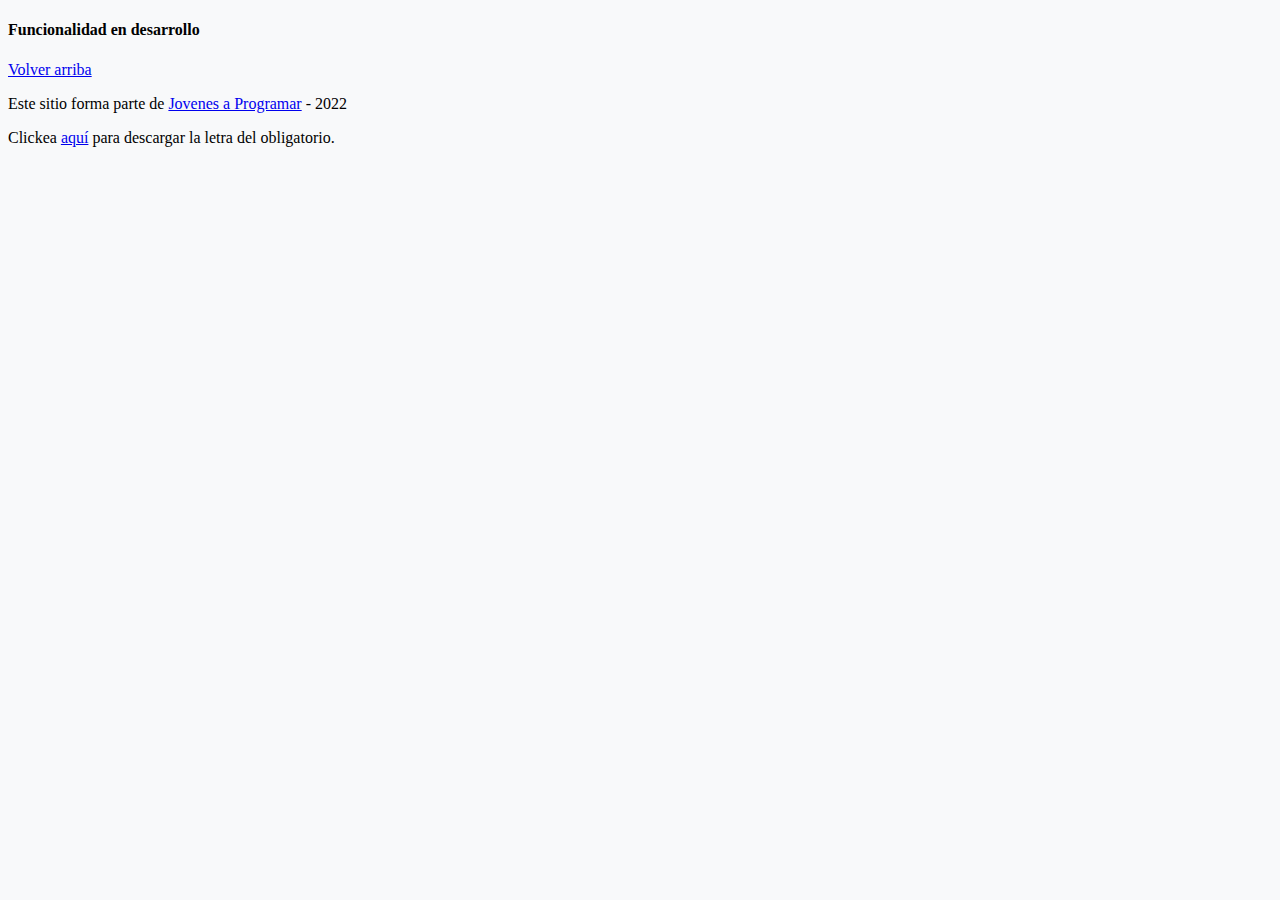
==== login.html @ d726ba34 "Add files via upload" ====
<!DOCTYPE html>
<html lang="es">

<head>
  <meta http-equiv="Content-Type" content="text/html; charset=UTF-8">
  <meta name="viewport" content="width=device-width, initial-scale=1, shrink-to-fit=no">
  <title>eMercado - Todo lo que busques está aquí</title>
  
  <link href="https://fonts.googleapis.com/css?family=Raleway:300,300i,400,400i,700,700i,900,900i" rel="stylesheet">
  <link href="css/bootstrap.min.css" rel="stylesheet">
  <link href="css/styles.css" rel="stylesheet">
  <style>
    body {
      background-color: rgb(248, 249, 250);
    }
  </style>
</head>

<body>
  <main class="mt-5">
    <div class="container">
      <div class="alert alert-danger text-center" role="alert">
        <h4 class="alert-heading">Funcionalidad en desarrollo</h4>
      </div>
    </div>
  </main>
  <footer class="text-muted">
    <div class="container">
      <p class="float-end">
        <a href="#">Volver arriba</a>
      </p>
      <p>Este sitio forma parte de <a href="https://jovenesaprogramar.edu.uy/" target="_blank">Jovenes a Programar</a> -
        2022</p>
      <p>Clickea <a target="_blank" href="Letra.pdf">aquí</a> para descargar la letra del obligatorio.</p>
    </div>
  </footer>
  <script src="js/login.js"></script>
</body>

</html>
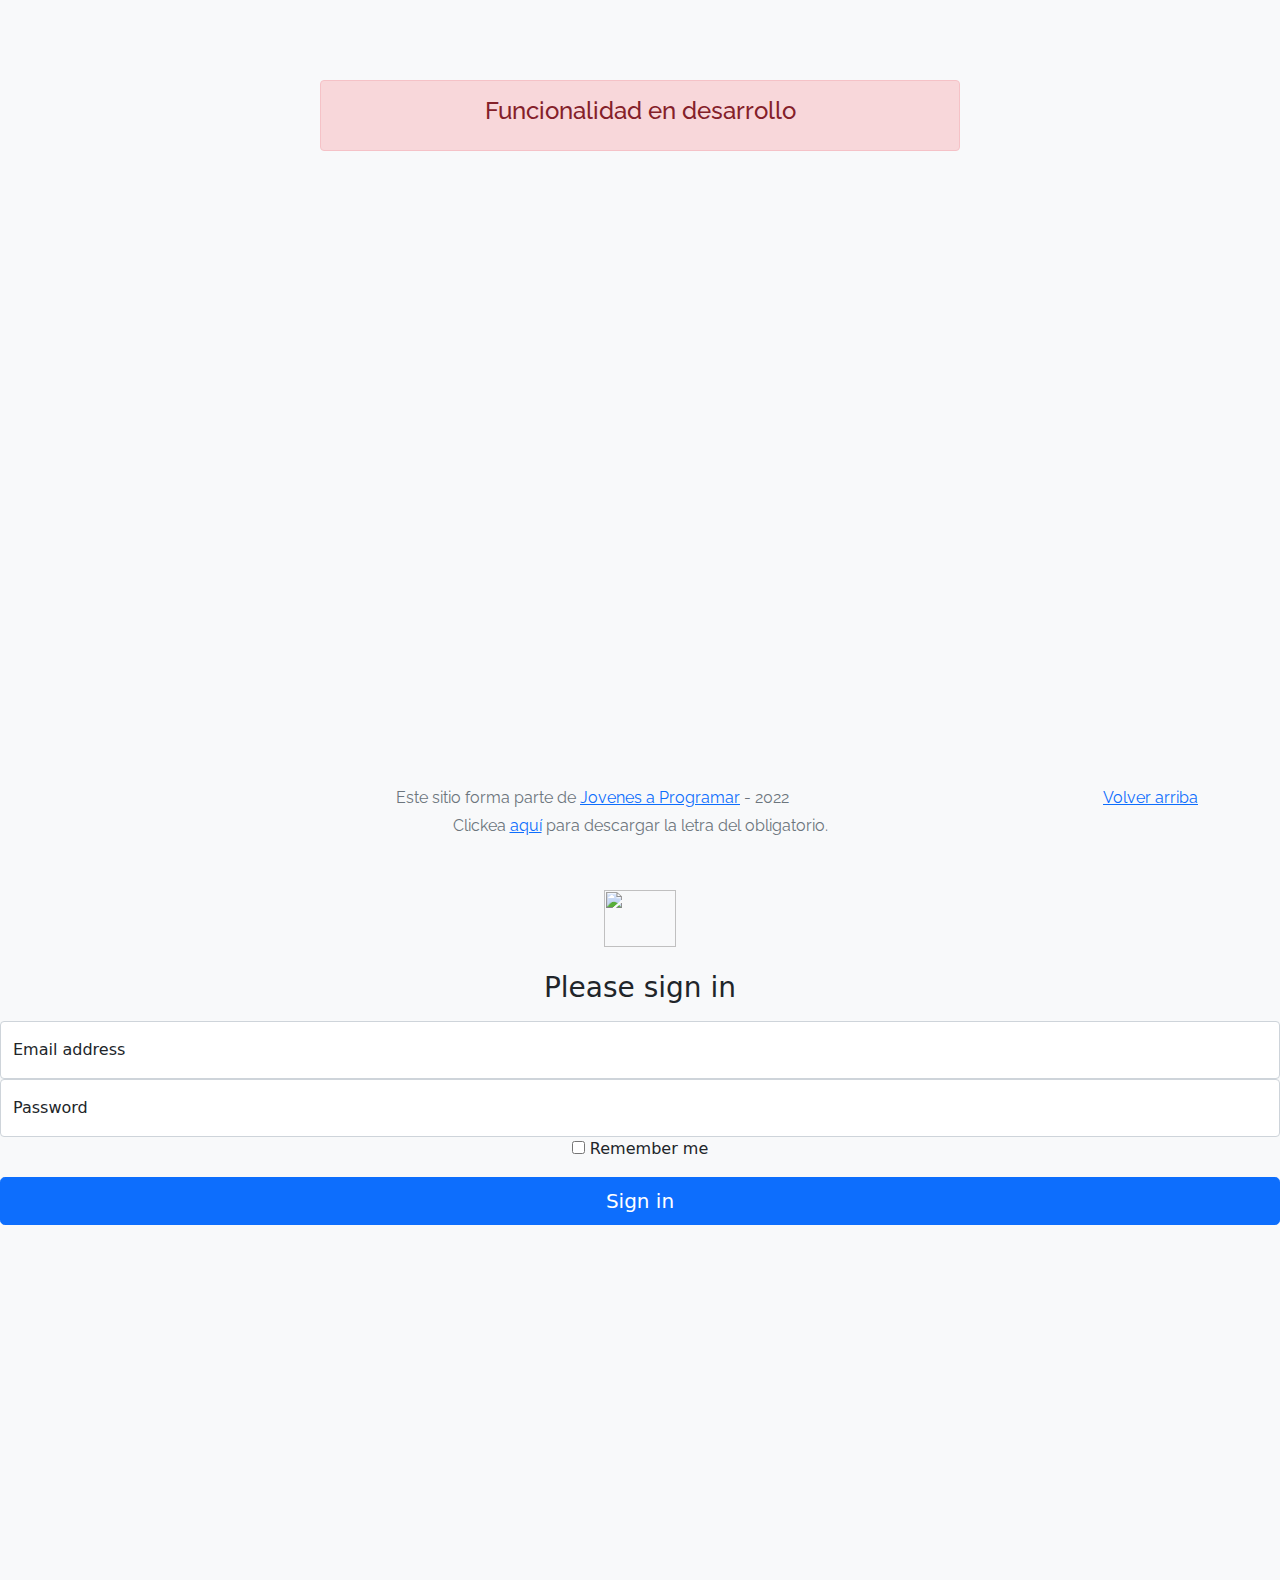
==== commit 1a4df185: "Singin" ====
--- a/login.html
+++ b/login.html
@@ -37,4 +37,98 @@
   <script src="js/login.js"></script>
 </body>
 
-</html>+
+    <link rel="canonical" href="https://getbootstrap.com/docs/5.2/examples/sign-in/">
+
+    
+
+    
+
+<link href="../assets/dist/css/bootstrap.min.css" rel="stylesheet">
+
+    <style>
+      .bd-placeholder-img {
+        font-size: 1.125rem;
+        text-anchor: middle;
+        -webkit-user-select: none;
+        -moz-user-select: none;
+        user-select: none;
+      }
+
+      @media (min-width: 768px) {
+        .bd-placeholder-img-lg {
+          font-size: 3.5rem;
+        }
+      }
+
+      .b-example-divider {
+        height: 3rem;
+        background-color: rgba(0, 0, 0, .1);
+        border: solid rgba(0, 0, 0, .15);
+        border-width: 1px 0;
+        box-shadow: inset 0 .5em 1.5em rgba(0, 0, 0, .1), inset 0 .125em .5em rgba(0, 0, 0, .15);
+      }
+
+      .b-example-vr {
+        flex-shrink: 0;
+        width: 1.5rem;
+        height: 100vh;
+      }
+
+      .bi {
+        vertical-align: -.125em;
+        fill: currentColor;
+      }
+
+      .nav-scroller {
+        position: relative;
+        z-index: 2;
+        height: 2.75rem;
+        overflow-y: hidden;
+      }
+
+      .nav-scroller .nav {
+        display: flex;
+        flex-wrap: nowrap;
+        padding-bottom: 1rem;
+        margin-top: -1px;
+        overflow-x: auto;
+        text-align: center;
+        white-space: nowrap;
+        -webkit-overflow-scrolling: touch;
+      }
+    </style>
+
+    
+    <!-- Custom styles for this template -->
+    <link href="signin.css" rel="stylesheet">
+  </head>
+  <body class="text-center">
+    
+<main class="form-signin w-100 m-auto">
+  <form>
+    <img class="mb-4" src="../assets/brand/bootstrap-logo.svg" alt="" width="72" height="57">
+    <h1 class="h3 mb-3 fw-normal">Please sign in</h1>
+
+    <div class="form-floating">
+      <input type="email" class="form-control" id="floatingInput" placeholder="name@example.com">
+      <label for="floatingInput">Email address</label>
+    </div>
+    <div class="form-floating">
+      <input type="password" class="form-control" id="floatingPassword" placeholder="Password">
+      <label for="floatingPassword">Password</label>
+    </div>
+
+    <div class="checkbox mb-3">
+      <label>
+        <input type="checkbox" value="remember-me"> Remember me
+      </label>
+    </div>
+    <button class="w-100 btn btn-lg btn-primary" type="submit">Sign in</button>
+  </form>
+</main>
+
+
+    
+  </body>
+</html>
--- a/css/styles.css
+++ b/css/styles.css
@@ -0,0 +1,190 @@
+.jumbotron,
+.card-body,
+.container,
+.site-header {
+  font-family: 'Raleway', serif !important;
+}
+
+.jumbotron .display-4 {
+  font-weight: bold;
+}
+
+nav a {
+  text-decoration: none;
+}
+
+.bd-placeholder-img {
+  font-size: 1.125rem;
+  text-anchor: middle;
+  -webkit-user-select: none;
+  -moz-user-select: none;
+  -ms-user-select: none;
+  user-select: none;
+}
+
+@media (min-width: 768px) {
+  .bd-placeholder-img-lg {
+    font-size: 3.5rem;
+  }
+}
+
+.jumbotron {
+  height: 50vh;
+  padding: 5em inherit;
+  margin-bottom: 0;
+  background-color: #53C0FB;
+  background: url('../img/cover_back.png');
+  background-size: cover;
+  background-position: center;
+  background-repeat: no-repeat;
+  color: black;
+  font-weight: bold;
+}
+
+@media (min-width: 768px) {
+  .jumbotron {
+    padding-top: 6rem;
+    padding-bottom: 6rem;
+  }
+}
+
+.jumbotron p:last-child {
+  margin-bottom: 0;
+}
+
+.jumbotron-heading {
+  font-weight: 300;
+}
+
+.jumbotron .container {
+  max-width: 40rem;
+  background-color: rgba(255, 255, 255, 0.5);
+  border-radius: 10px;
+  text-shadow: 1px 1px 2px grey;
+}
+
+.jumbotron .lead {
+  font-size: 38px;
+}
+
+footer {
+  padding-top: 3rem;
+  padding-bottom: 3rem;
+}
+
+footer p {
+  margin-bottom: .25rem;
+}
+
+.site-header a {
+  color: white;
+  transition: ease-in-out color .15s;
+}
+
+.site-header .dropdown-menu a {
+  color: black;
+}
+
+.dropzone {
+  border: 2px dashed #0087F7;
+  border-radius: 5px;
+  background: white;
+}
+
+.img-fit {
+  max-height: 100%;
+}
+
+.alert {
+  position: fixed;
+  top: 80px;
+  width: 50%;
+  left: 50%;
+  transform: translate(-50%, 0);
+}
+
+.lds-ring {
+  display: inline-block;
+  position: relative;
+  width: 64px;
+  height: 64px;
+  top: 50%;
+  left: 50%;
+}
+
+.cursor-active {
+  cursor: pointer;
+}
+
+.left {
+  float: left;
+  padding: 4px;
+  background-color: rgba(255, 255, 255, 0.5);
+}
+
+.lds-ring div {
+  box-sizing: border-box;
+  display: block;
+  position: absolute;
+  width: 51px;
+  height: 51px;
+  margin: 6px;
+  border: 6px solid #fff;
+  border-radius: 50%;
+  animation: lds-ring 1.2s cubic-bezier(0.5, 0, 0.5, 1) infinite;
+  border-color: #fff transparent transparent transparent;
+}
+
+.lds-ring div:nth-child(1) {
+  animation-delay: -0.45s;
+}
+
+.lds-ring div:nth-child(2) {
+  animation-delay: -0.3s;
+}
+
+.lds-ring div:nth-child(3) {
+  animation-delay: -0.15s;
+}
+
+@keyframes lds-ring {
+  0% {
+    transform: rotate(0deg);
+  }
+
+  100% {
+    transform: rotate(360deg);
+  }
+}
+
+.signin {
+  width: 100%;
+  max-width: 330px;
+  padding: 15px;
+  margin: auto;
+}
+
+#spinner-wrapper {
+  position: fixed;
+  background-color: rgba(0, 0, 0, 0.5);
+  width: 100%;
+  height: 100%;
+  top: 0;
+  left: 0;
+  z-index: 1021;
+  display: none;
+}
+
+main {
+  min-height: calc(100vh - 210px);
+}
+
+a.custom-card,
+a.custom-card:hover {
+  color: inherit;
+  text-decoration: inherit;
+}
+
+.checked {
+  color: orange;
+}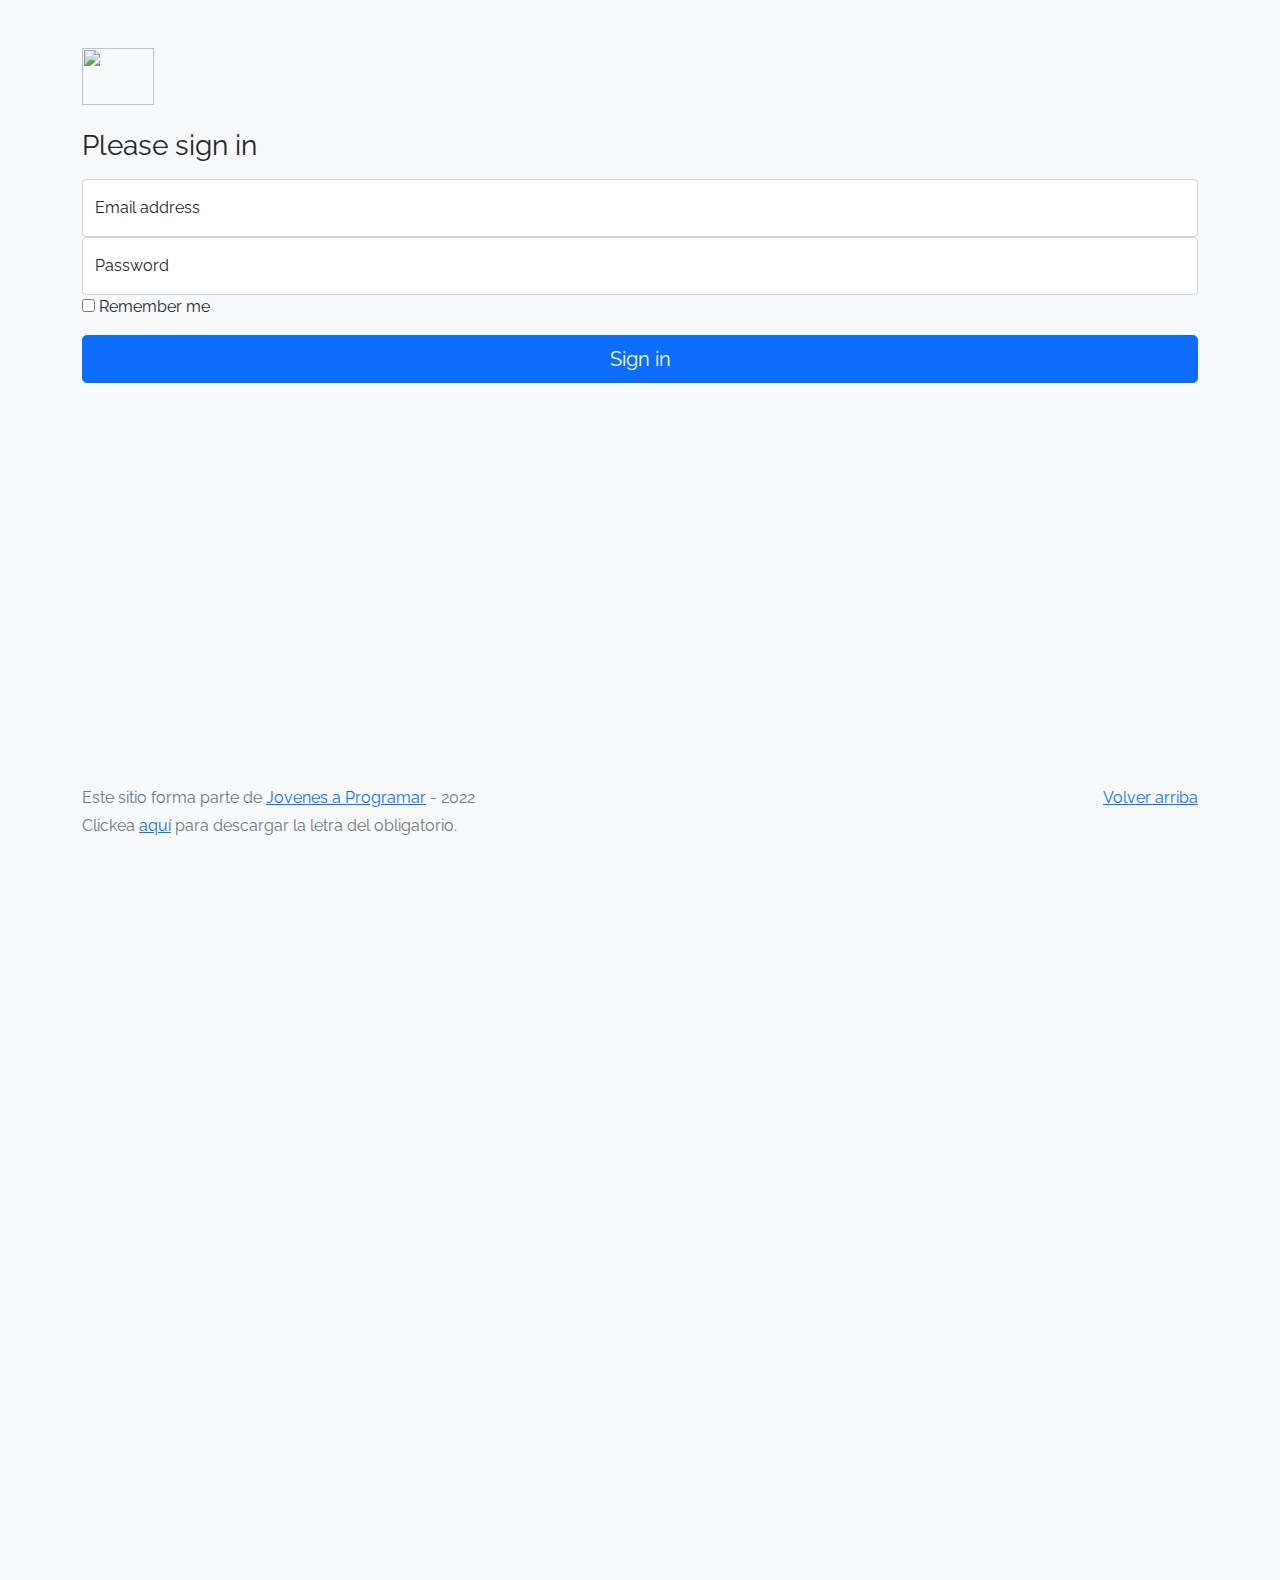
==== commit deb35e7e: "Update login.html" ====
--- a/login.html
+++ b/login.html
@@ -9,6 +9,7 @@
   <link href="https://fonts.googleapis.com/css?family=Raleway:300,300i,400,400i,700,700i,900,900i" rel="stylesheet">
   <link href="css/bootstrap.min.css" rel="stylesheet">
   <link href="css/styles.css" rel="stylesheet">
+  <link href="../assets/dist/css/bootstrap.min.css" rel="stylesheet">
   <style>
     body {
       background-color: rgb(248, 249, 250);
@@ -19,9 +20,26 @@
 <body>
   <main class="mt-5">
     <div class="container">
-      <div class="alert alert-danger text-center" role="alert">
-        <h4 class="alert-heading">Funcionalidad en desarrollo</h4>
-      </div>
+      <form>
+        <img class="mb-4" src="../assets/brand/bootstrap-logo.svg" alt="" width="72" height="57">
+        <h1 class="h3 mb-3 fw-normal">Please sign in</h1>
+    
+        <div class="form-floating">
+          <input type="email" class="form-control" id="floatingInput" placeholder="name@example.com">
+          <label for="floatingInput">Email address</label>
+        </div>
+        <div class="form-floating">
+          <input type="password" class="form-control" id="floatingPassword" placeholder="Password">
+          <label for="floatingPassword">Password</label>
+        </div>
+    
+        <div class="checkbox mb-3">
+          <label>
+            <input type="checkbox" value="remember-me"> Remember me
+          </label>
+        </div>
+        <button class="w-100 btn btn-lg btn-primary" type="submit">Sign in</button>
+      </form>
     </div>
   </main>
   <footer class="text-muted">
@@ -40,11 +58,6 @@
 
     <link rel="canonical" href="https://getbootstrap.com/docs/5.2/examples/sign-in/">
 
-    
-
-    
-
-<link href="../assets/dist/css/bootstrap.min.css" rel="stylesheet">
 
     <style>
       .bd-placeholder-img {
@@ -99,36 +112,12 @@
       }
     </style>
 
-    
-    <!-- Custom styles for this template -->
     <link href="signin.css" rel="stylesheet">
   </head>
-  <body class="text-center">
     
 <main class="form-signin w-100 m-auto">
-  <form>
-    <img class="mb-4" src="../assets/brand/bootstrap-logo.svg" alt="" width="72" height="57">
-    <h1 class="h3 mb-3 fw-normal">Please sign in</h1>
 
-    <div class="form-floating">
-      <input type="email" class="form-control" id="floatingInput" placeholder="name@example.com">
-      <label for="floatingInput">Email address</label>
-    </div>
-    <div class="form-floating">
-      <input type="password" class="form-control" id="floatingPassword" placeholder="Password">
-      <label for="floatingPassword">Password</label>
-    </div>
-
-    <div class="checkbox mb-3">
-      <label>
-        <input type="checkbox" value="remember-me"> Remember me
-      </label>
-    </div>
-    <button class="w-100 btn btn-lg btn-primary" type="submit">Sign in</button>
-  </form>
 </main>
 
-
-    
   </body>
 </html>
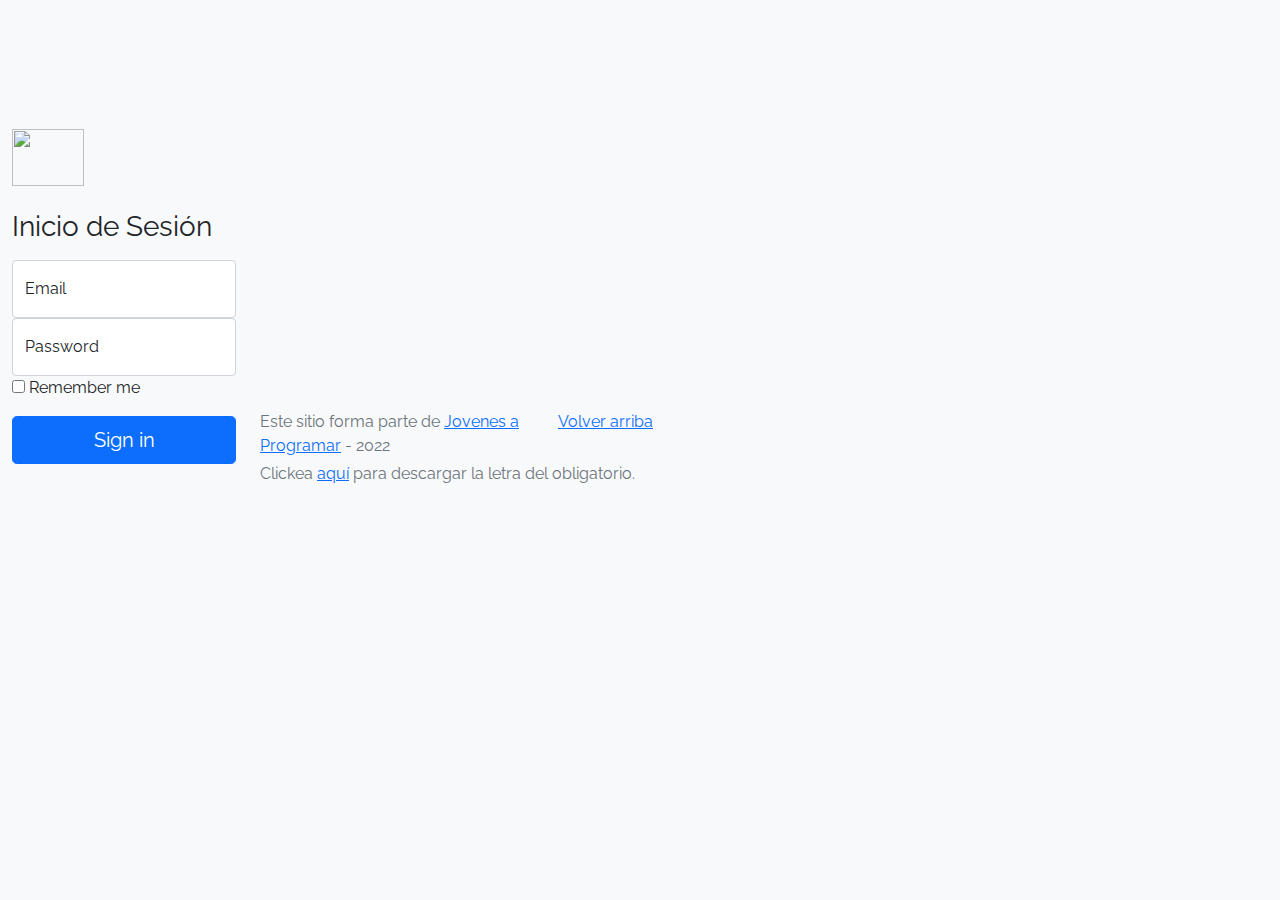
==== commit 6798a0ce: "Update login.html" ====
--- a/login.html
+++ b/login.html
@@ -9,11 +9,63 @@
   <link href="https://fonts.googleapis.com/css?family=Raleway:300,300i,400,400i,700,700i,900,900i" rel="stylesheet">
   <link href="css/bootstrap.min.css" rel="stylesheet">
   <link href="css/styles.css" rel="stylesheet">
-  <link href="../assets/dist/css/bootstrap.min.css" rel="stylesheet">
+  <link href="css/signin.css" rel="stylesheet">
   <style>
     body {
       background-color: rgb(248, 249, 250);
     }
+
+    .bd-placeholder-img {
+    font-size: 1.125rem;
+    text-anchor: middle;
+    -webkit-user-select: none;
+    -moz-user-select: none;
+    user-select: none;
+  }
+
+  @media (min-width: 768px) {
+    .bd-placeholder-img-lg {
+      font-size: 3.5rem;
+    }
+  }
+
+  .b-example-divider {
+    height: 3rem;
+    background-color: rgba(0, 0, 0, .1);
+    border: solid rgba(0, 0, 0, .15);
+    border-width: 1px 0;
+    box-shadow: inset 0 .5em 1.5em rgba(0, 0, 0, .1), inset 0 .125em .5em rgba(0, 0, 0, .15);
+  }
+
+  .b-example-vr {
+    flex-shrink: 0;
+    width: 1.5rem;
+    height: 100vh;
+  }
+
+  .bi {
+    vertical-align: -.125em;
+    fill: currentColor;
+  }
+
+  .nav-scroller {
+    position: relative;
+    z-index: 2;
+    height: 2.75rem;
+    overflow-y: hidden;
+  }
+
+  .nav-scroller .nav {
+    display: flex;
+    flex-wrap: nowrap;
+    padding-bottom: 1rem;
+    margin-top: -1px;
+    overflow-x: auto;
+    text-align: center;
+    white-space: nowrap;
+    -webkit-overflow-scrolling: touch;
+  }
+
   </style>
 </head>
 
@@ -22,11 +74,11 @@
     <div class="container">
       <form>
         <img class="mb-4" src="../assets/brand/bootstrap-logo.svg" alt="" width="72" height="57">
-        <h1 class="h3 mb-3 fw-normal">Please sign in</h1>
+        <h1 class="h3 mb-3 fw-normal">Inicio de Sesión</h1>
     
         <div class="form-floating">
           <input type="email" class="form-control" id="floatingInput" placeholder="name@example.com">
-          <label for="floatingInput">Email address</label>
+          <label for="floatingInput">Email</label>
         </div>
         <div class="form-floating">
           <input type="password" class="form-control" id="floatingPassword" placeholder="Password">
@@ -41,6 +93,7 @@
         <button class="w-100 btn btn-lg btn-primary" type="submit">Sign in</button>
       </form>
     </div>
+    
   </main>
   <footer class="text-muted">
     <div class="container">
@@ -53,71 +106,4 @@
     </div>
   </footer>
   <script src="js/login.js"></script>
-</body>
-
-
-    <link rel="canonical" href="https://getbootstrap.com/docs/5.2/examples/sign-in/">
-
-
-    <style>
-      .bd-placeholder-img {
-        font-size: 1.125rem;
-        text-anchor: middle;
-        -webkit-user-select: none;
-        -moz-user-select: none;
-        user-select: none;
-      }
-
-      @media (min-width: 768px) {
-        .bd-placeholder-img-lg {
-          font-size: 3.5rem;
-        }
-      }
-
-      .b-example-divider {
-        height: 3rem;
-        background-color: rgba(0, 0, 0, .1);
-        border: solid rgba(0, 0, 0, .15);
-        border-width: 1px 0;
-        box-shadow: inset 0 .5em 1.5em rgba(0, 0, 0, .1), inset 0 .125em .5em rgba(0, 0, 0, .15);
-      }
-
-      .b-example-vr {
-        flex-shrink: 0;
-        width: 1.5rem;
-        height: 100vh;
-      }
-
-      .bi {
-        vertical-align: -.125em;
-        fill: currentColor;
-      }
-
-      .nav-scroller {
-        position: relative;
-        z-index: 2;
-        height: 2.75rem;
-        overflow-y: hidden;
-      }
-
-      .nav-scroller .nav {
-        display: flex;
-        flex-wrap: nowrap;
-        padding-bottom: 1rem;
-        margin-top: -1px;
-        overflow-x: auto;
-        text-align: center;
-        white-space: nowrap;
-        -webkit-overflow-scrolling: touch;
-      }
-    </style>
-
-    <link href="signin.css" rel="stylesheet">
-  </head>
-    
-<main class="form-signin w-100 m-auto">
-
-</main>
-
-  </body>
-</html>
+</body>--- a/css/signin.css
+++ b/css/signin.css
@@ -0,0 +1,33 @@
+html,
+body {
+  height: 100%;
+}
+
+body {
+  display: flex;
+  align-items: center;
+  padding-top: 40px;
+  padding-bottom: 40px;
+  background-color: #f5f5f5;
+}
+
+.form-signin {
+  max-width: 330px;
+  padding: 15px;
+}
+
+.form-signin .form-floating:focus-within {
+  z-index: 2;
+}
+
+.form-signin input[type="email"] {
+  margin-bottom: -1px;
+  border-bottom-right-radius: 0;
+  border-bottom-left-radius: 0;
+}
+
+.form-signin input[type="password"] {
+  margin-bottom: 10px;
+  border-top-left-radius: 0;
+  border-top-right-radius: 0;
+}
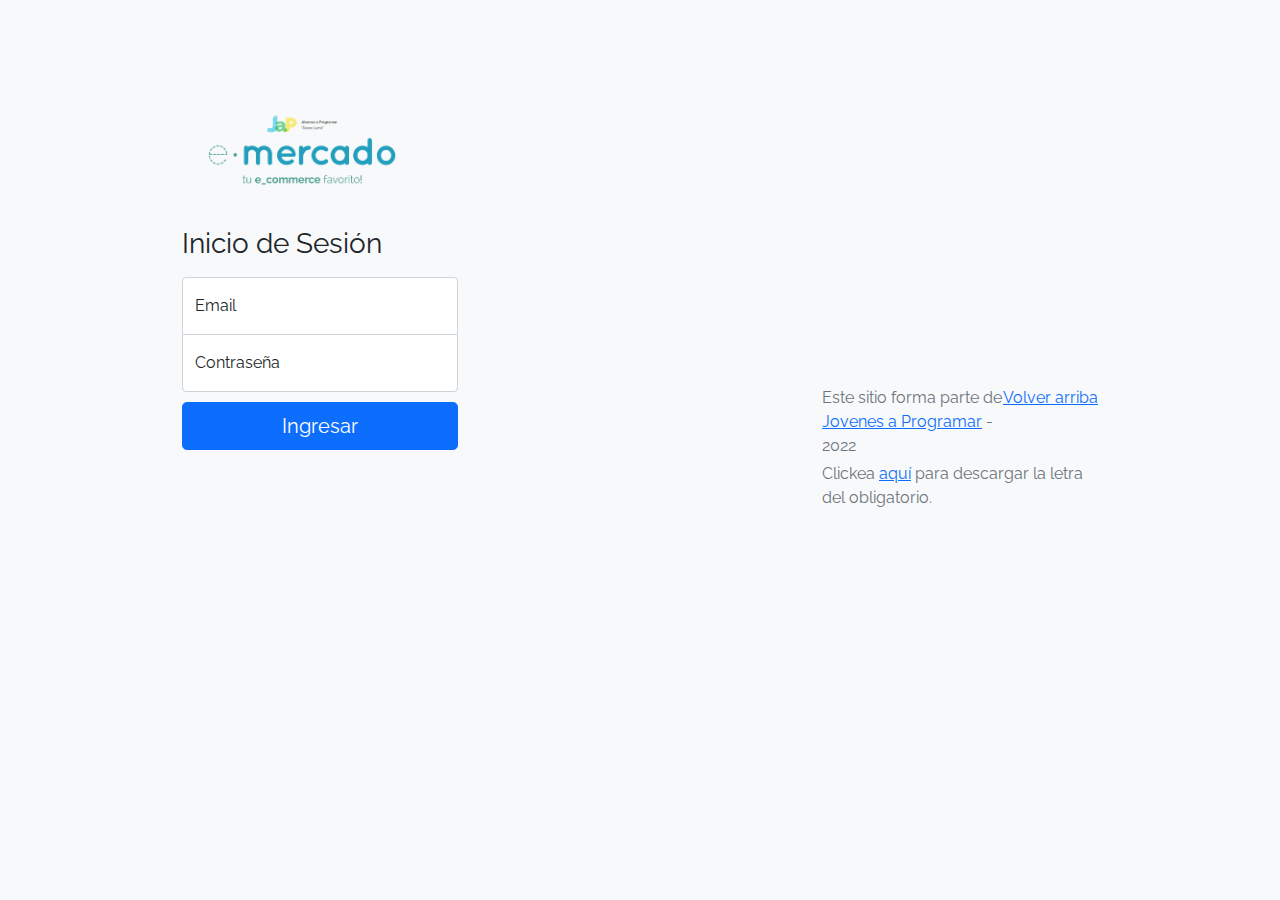
==== commit 0b93c732: "Update login.html" ====
--- a/login.html
+++ b/login.html
@@ -15,87 +15,29 @@
       background-color: rgb(248, 249, 250);
     }
 
-    .bd-placeholder-img {
-    font-size: 1.125rem;
-    text-anchor: middle;
-    -webkit-user-select: none;
-    -moz-user-select: none;
-    user-select: none;
-  }
-
-  @media (min-width: 768px) {
-    .bd-placeholder-img-lg {
-      font-size: 3.5rem;
-    }
-  }
-
-  .b-example-divider {
-    height: 3rem;
-    background-color: rgba(0, 0, 0, .1);
-    border: solid rgba(0, 0, 0, .15);
-    border-width: 1px 0;
-    box-shadow: inset 0 .5em 1.5em rgba(0, 0, 0, .1), inset 0 .125em .5em rgba(0, 0, 0, .15);
-  }
-
-  .b-example-vr {
-    flex-shrink: 0;
-    width: 1.5rem;
-    height: 100vh;
-  }
-
-  .bi {
-    vertical-align: -.125em;
-    fill: currentColor;
-  }
-
-  .nav-scroller {
-    position: relative;
-    z-index: 2;
-    height: 2.75rem;
-    overflow-y: hidden;
-  }
-
-  .nav-scroller .nav {
-    display: flex;
-    flex-wrap: nowrap;
-    padding-bottom: 1rem;
-    margin-top: -1px;
-    overflow-x: auto;
-    text-align: center;
-    white-space: nowrap;
-    -webkit-overflow-scrolling: touch;
-  }
-
   </style>
 </head>
 
 <body>
-  <main class="mt-5">
+  <main class="form-signin w-100 m-auto mt-5">
     <div class="container">
       <form>
-        <img class="mb-4" src="../assets/brand/bootstrap-logo.svg" alt="" width="72" height="57">
+        <img class="mb-4" src="img/login.png" alt="" height="100">
         <h1 class="h3 mb-3 fw-normal">Inicio de Sesión</h1>
-    
         <div class="form-floating">
           <input type="email" class="form-control" id="floatingInput" placeholder="name@example.com">
           <label for="floatingInput">Email</label>
         </div>
         <div class="form-floating">
-          <input type="password" class="form-control" id="floatingPassword" placeholder="Password">
-          <label for="floatingPassword">Password</label>
+          <input type="password" class="form-control" id="floatingPassword" placeholder="Contraseña">
+          <label for="floatingPassword">Contraseña</label>
         </div>
-    
-        <div class="checkbox mb-3">
-          <label>
-            <input type="checkbox" value="remember-me"> Remember me
-          </label>
-        </div>
-        <button class="w-100 btn btn-lg btn-primary" type="submit">Sign in</button>
+        <button class="w-100 btn btn-lg btn-primary" type="submit">Ingresar</button>
       </form>
     </div>
     
   </main>
-  <footer class="text-muted">
+  <footer class="form-signin w-100 m-auto text-muted">
     <div class="container">
       <p class="float-end">
         <a href="#">Volver arriba</a>
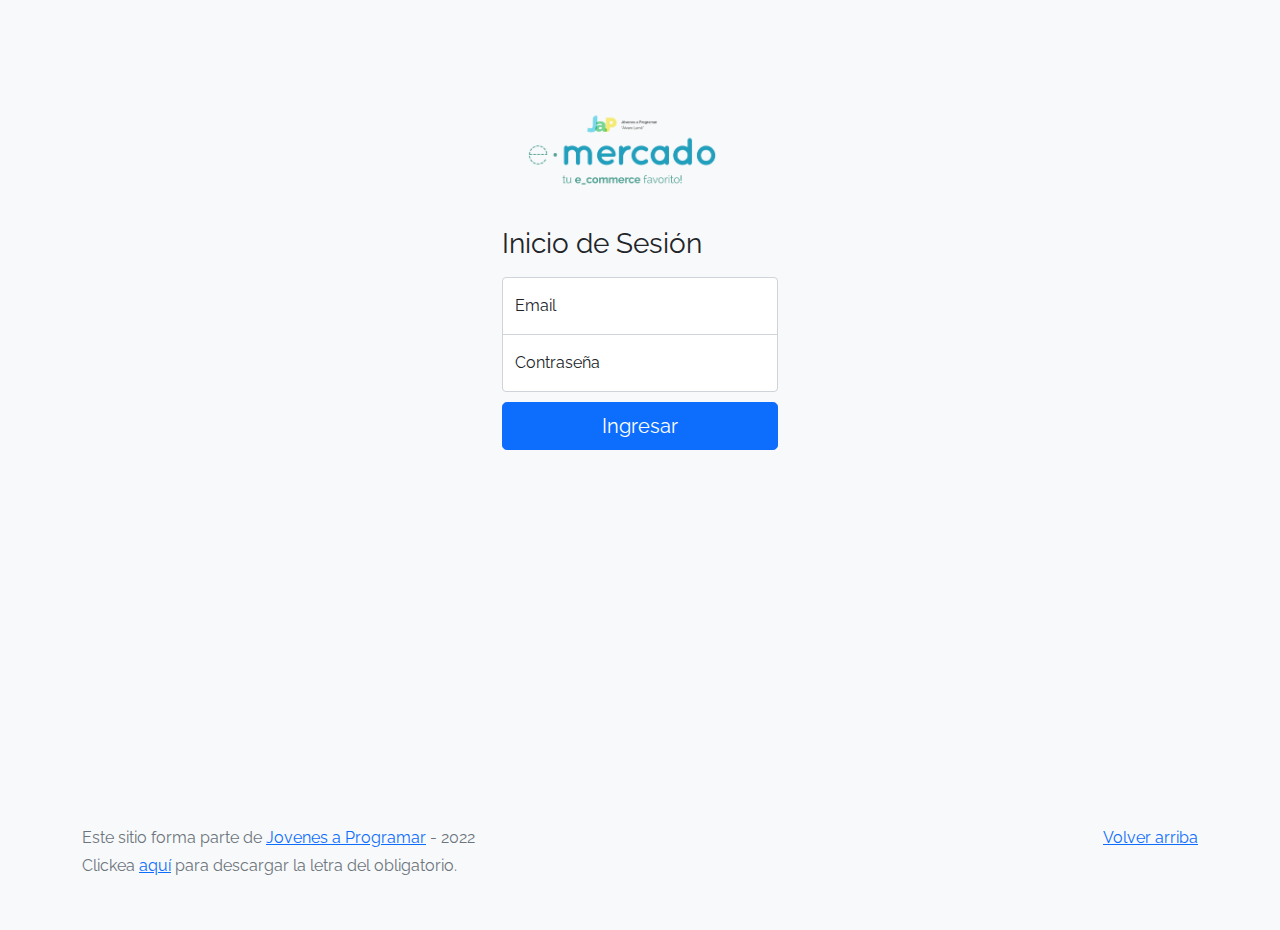
==== commit daafc8de: "Flexbox" ====
--- a/login.html
+++ b/login.html
@@ -37,7 +37,7 @@
     </div>
     
   </main>
-  <footer class="form-signin w-100 m-auto text-muted">
+  <footer class="w-100 m-auto text-muted">
     <div class="container">
       <p class="float-end">
         <a href="#">Volver arriba</a>
--- a/css/signin.css
+++ b/css/signin.css
@@ -4,7 +4,7 @@
 }
 
 body {
-  display: flex;
+  display: flexbox;
   align-items: center;
   padding-top: 40px;
   padding-bottom: 40px;
